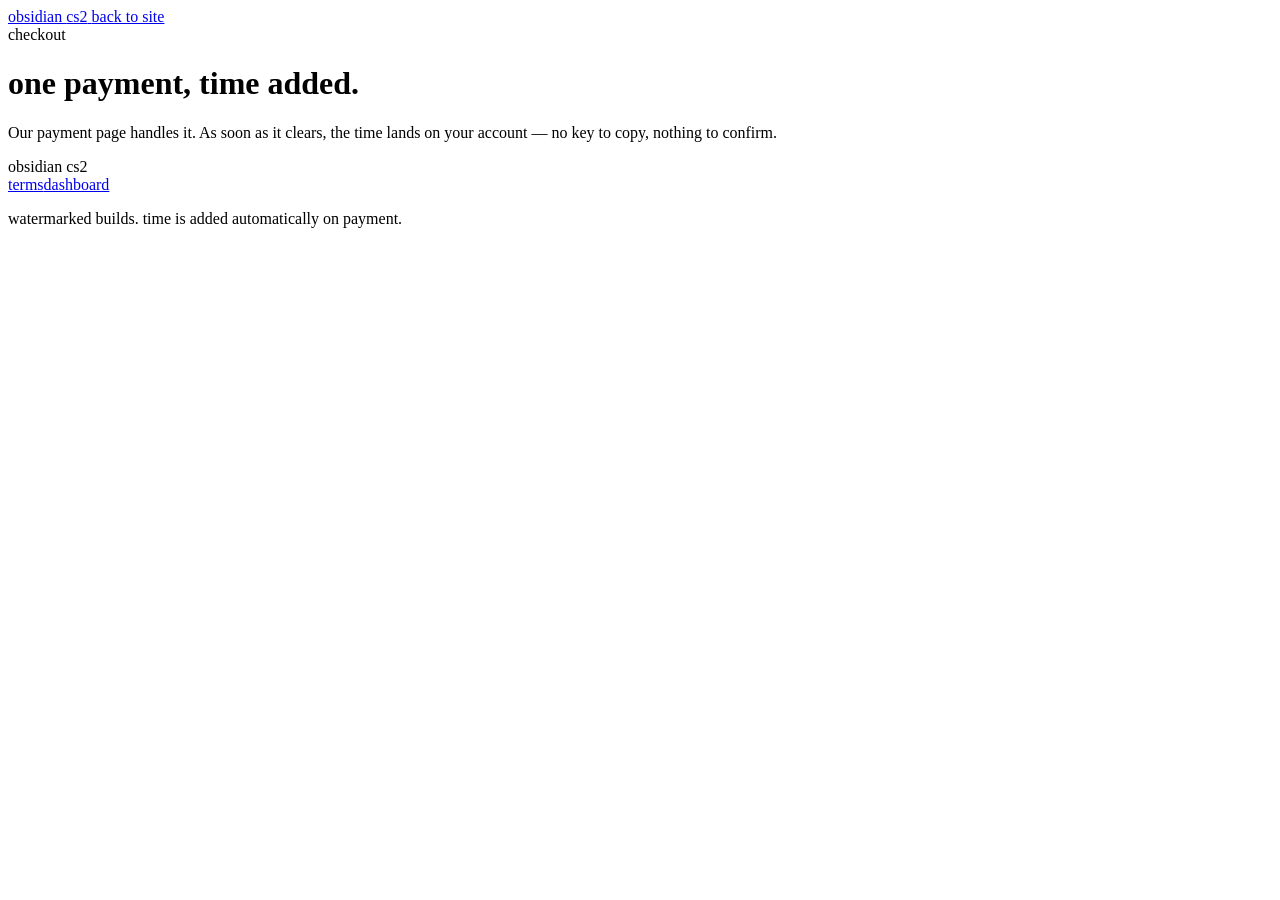
==== buy.html @ 458b42b9 "Add files via upload" ====
<!doctype html>
<html lang="en">
<head>
<meta charset="utf-8">
<meta name="viewport" content="width=device-width,initial-scale=1">
<title>checkout — obsidian</title>
<meta name="robots" content="noindex">
<link rel="stylesheet" href="assets/style.css?v=4">
<link rel="icon" href="data:image/svg+xml,<svg xmlns='http://www.w3.org/2000/svg' viewBox='0 0 32 32'><rect width='32' height='32' rx='8' fill='%237a6cff'/></svg>">
</head>
<body>

<nav class="nav">
  <a class="brand" href="index.html">
    <span class="brand-dot"></span>
    obsidian <span class="brand-sub">cs2</span>
  </a>
  <a class="btn btn-ghost" href="index.html">back to site</a>
</nav>

<main class="claim">
  <div class="pill"><span class="live"></span> <span id="head">checkout</span></div>

  <h1 id="title">one payment, time added.</h1>
  <p class="lede" id="lede">
    Our payment page handles it. As soon as it clears, the time lands on your account —
    no key to copy, nothing to confirm.
  </p>

  <section class="card pay" id="pay" hidden>
    <p class="pay-status" id="status">opening the payment page…</p>
    <div style="display:flex;gap:8px;flex-wrap:wrap;margin-top:14px">
      <a class="btn btn-primary" id="go" href="#" rel="noopener">open payment page</a>
    </div>
    <p class="fine" style="margin-top:14px">
      Payment is handled by our store. Nothing is charged until you finish on their page.
    </p>
  </section>

  <section class="card pay" id="signin" hidden>
    <h3>sign in first</h3>
    <p class="fine" style="margin:8px 0 16px">
      The time is attached to your account the second it is paid, so sign up or sign in
      before paying — otherwise you get a key to redeem yourself.
    </p>
    <div style="display:flex;gap:8px;flex-wrap:wrap">
      <a class="btn btn-primary" href="dashboard.html">sign in</a>
      <a class="btn btn-ghost" href="dashboard.html?mode=register">create an account</a>
      <button class="btn btn-ghost" id="guest">buy without signing in</button>
    </div>
  </section>

  <section class="card pay" id="dead" hidden>
    <h3 id="dead-title">checkout is unavailable.</h3>
    <p class="fine" id="dead-note"></p>
    <div style="margin-top:14px">
      <a class="btn btn-primary" href="index.html#pricing">back to pricing</a>
    </div>
  </section>

  <p class="fine" id="error"></p>
</main>

<footer class="foot">
  <div class="foot-brand"><span class="brand-dot"></span> obsidian cs2</div>
  <div class="foot-links"><a href="terms.html">terms</a><a href="dashboard.html">dashboard</a></div>
  <p class="fine">watermarked builds. time is added automatically on payment.</p>
</footer>

<script src="assets/config.js?v=4"></script>
<script src="assets/buy.js?v=4"></script>
</body>
</html>
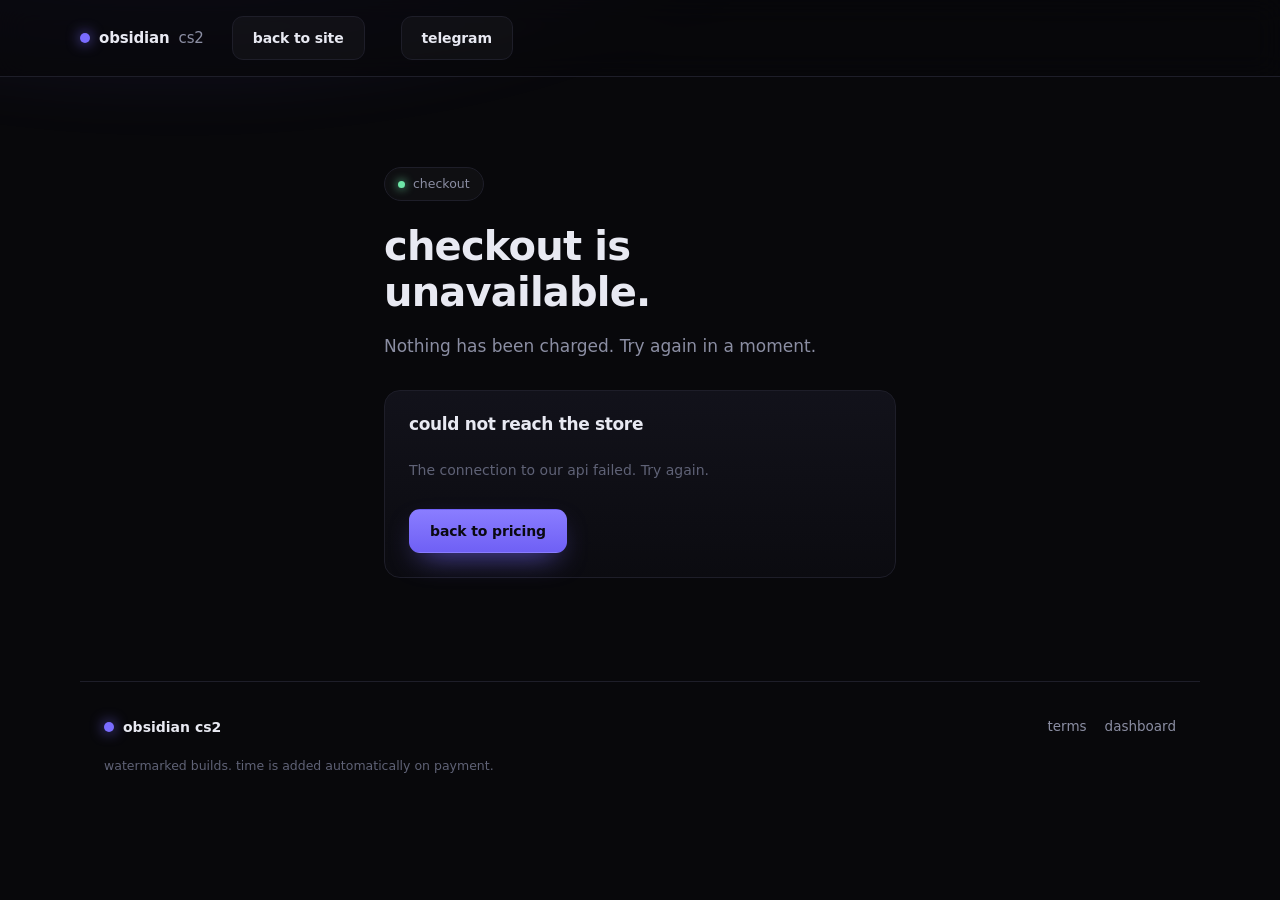
==== commit 6a65eb87: "Link the telegram channel from every page" ====
--- a/buy.html
+++ b/buy.html
@@ -16,6 +16,7 @@
     obsidian <span class="brand-sub">cs2</span>
   </a>
   <a class="btn btn-ghost" href="index.html">back to site</a>
+  <a class="btn btn-ghost" href="https://t.me/obsidiancs2" target="_blank" rel="noopener" style="margin-left:8px">telegram</a>
 </nav>
 
 <main class="claim">
--- a/assets/style.css
+++ b/assets/style.css
@@ -0,0 +1,368 @@
+/* obsidian cs2 - storefront
+   dark, quiet, one accent. no framework, no build step. */
+
+:root {
+  --bg: #08080b;
+  --bg-2: #0d0d12;
+  --panel: #12121a;
+  --line: #1e1e29;
+  --text: #e8e9f2;
+  --dim: #8b8ea3;
+  --accent: #7a6cff;
+  --accent-soft: #a99cff;
+  --good: #6ee7a8;
+  --radius: 16px;
+  --max: 1120px;
+}
+
+* { box-sizing: border-box; }
+html { scroll-behavior: smooth; }
+body {
+  margin: 0;
+  background: var(--bg);
+  color: var(--text);
+  font: 15px/1.6 "Inter", "Segoe UI", system-ui, -apple-system, sans-serif;
+  -webkit-font-smoothing: antialiased;
+  overflow-x: hidden;
+}
+
+/* ambient light */
+body::before {
+  content: "";
+  position: fixed;
+  inset: -30% -10% auto -10%;
+  height: 70vh;
+  background:
+    radial-gradient(60% 60% at 20% 20%, rgba(122,108,255,.22), transparent 70%),
+    radial-gradient(50% 60% at 80% 0%, rgba(80,180,255,.12), transparent 70%);
+  filter: blur(20px);
+  pointer-events: none;
+  z-index: 0;
+}
+
+a { color: inherit; text-decoration: none; }
+h1, h2, h3 { line-height: 1.15; letter-spacing: -0.02em; margin: 0; }
+h1 { font-size: clamp(38px, 5.4vw, 64px); font-weight: 700; }
+h1 em { font-style: normal; color: var(--accent-soft); }
+h2 { font-size: clamp(26px, 3vw, 38px); }
+h3 { font-size: 17px; }
+p { color: var(--dim); }
+
+/* ---------- nav ---------- */
+.nav {
+  position: sticky; top: 0; z-index: 20;
+  display: flex; align-items: center; gap: 28px;
+  padding: 16px max(24px, calc((100vw - var(--max)) / 2));
+  backdrop-filter: blur(14px);
+  background: rgba(8,8,11,.72);
+  border-bottom: 1px solid var(--line);
+}
+.brand {
+  display: flex; align-items: center; gap: 9px;
+  font-weight: 650; letter-spacing: -0.01em;
+}
+.brand-sub { color: var(--dim); font-weight: 400; }
+.brand-dot {
+  width: 10px; height: 10px; border-radius: 50%;
+  background: var(--accent);
+  box-shadow: 0 0 14px rgba(122,108,255,.9);
+}
+.nav-links { display: flex; gap: 22px; margin-left: auto; font-size: 14px; color: var(--dim); }
+.nav-links a:hover { color: var(--text); }
+
+/* ---------- buttons ---------- */
+.btn {
+  display: inline-flex; align-items: center; justify-content: center;
+  height: 44px; padding: 0 20px; border-radius: 11px;
+  font-weight: 600; font-size: 14px; letter-spacing: -0.01em;
+  border: 1px solid transparent; cursor: pointer;
+  transition: transform .12s ease, background .18s ease, border-color .18s ease;
+}
+.btn:active { transform: translateY(1px); }
+.btn-primary {
+  background: linear-gradient(180deg, #8a7dff, #6f60f5);
+  color: #0a0a12;
+  box-shadow: 0 12px 30px -12px rgba(122,108,255,.85);
+}
+.btn-primary:hover { background: linear-gradient(180deg, #9a8fff, #7a6cff); }
+.btn-ghost { background: rgba(255,255,255,.03); border-color: var(--line); color: var(--text); }
+.btn-ghost:hover { border-color: #33334a; background: rgba(255,255,255,.06); }
+.btn[disabled] { opacity: .5; cursor: progress; }
+
+/* ---------- hero ---------- */
+.hero {
+  position: relative; z-index: 1;
+  display: grid; grid-template-columns: 1.05fr .95fr; gap: 48px; align-items: center;
+  max-width: var(--max); margin: 0 auto; padding: 76px 24px 64px;
+}
+.pill {
+  display: inline-flex; align-items: center; gap: 8px;
+  padding: 6px 13px; border-radius: 999px;
+  border: 1px solid var(--line); background: rgba(255,255,255,.03);
+  font-size: 12.5px; color: var(--dim); margin-bottom: 22px;
+}
+.live {
+  width: 7px; height: 7px; border-radius: 50%; background: var(--good);
+  box-shadow: 0 0 10px var(--good);
+}
+.lede { font-size: 17px; max-width: 46ch; margin: 18px 0 30px; }
+.hero-actions { display: flex; gap: 12px; flex-wrap: wrap; }
+.hero-meta {
+  display: flex; gap: 10px; flex-wrap: wrap;
+  margin-top: 26px; font-size: 12.5px; color: #5f6276;
+}
+
+/* panel mockup */
+.hero-art { position: relative; }
+.panel {
+  border: 1px solid #23233a; border-radius: 18px; overflow: hidden;
+  background: linear-gradient(180deg, rgba(24,24,36,.96), rgba(12,12,18,.96));
+  box-shadow: 0 40px 90px -40px rgba(80,60,255,.55), inset 0 1px 0 rgba(255,255,255,.05);
+  transform: perspective(1200px) rotateY(-6deg) rotateX(2deg);
+}
+.panel-bar {
+  display: flex; align-items: center; gap: 6px;
+  padding: 11px 14px; border-bottom: 1px solid #1c1c2b;
+}
+.dot { width: 8px; height: 8px; border-radius: 50%; background: #2b2b3d; }
+.panel-title { margin-left: 10px; font-size: 12px; color: #6c6f88; }
+.panel-body { padding: 16px; }
+.tabs { display: flex; gap: 16px; font-size: 12.5px; color: #565a72; margin-bottom: 16px; }
+.tab.active { color: #ddd9ff; border-bottom: 1.5px solid var(--accent); padding-bottom: 6px; }
+.rows { display: grid; gap: 10px; }
+.row { display: flex; align-items: center; gap: 10px; font-size: 13px; color: #c9cadd; }
+.tick {
+  width: 15px; height: 15px; border-radius: 4px;
+  border: 1px solid #2f2f45; background: #15151f;
+}
+.tick.on { background: var(--accent); border-color: var(--accent); }
+.row.slider span:first-child { width: 92px; color: #8b8ea3; font-size: 12px; }
+.row.slider i { flex: 1; height: 4px; border-radius: 4px; background: #222233; overflow: hidden; display: block; }
+.row.slider b { display: block; height: 100%; background: linear-gradient(90deg, #6f60f5, #a99cff); }
+.val { font-size: 11.5px; color: #7c7f96; width: 40px; text-align: right; }
+.panel-foot {
+  display: flex; justify-content: space-between;
+  padding: 10px 16px; border-top: 1px solid #1c1c2b;
+  font-size: 11.5px; color: #4f5268;
+}
+
+/* ---------- sections ---------- */
+.section {
+  position: relative; z-index: 1;
+  max-width: var(--max); margin: 0 auto; padding: 84px 24px;
+}
+.section-head { max-width: 60ch; margin-bottom: 36px; }
+.section-head p { margin: 12px 0 0; font-size: 15.5px; }
+
+.grid { display: grid; grid-template-columns: repeat(3, 1fr); gap: 16px; }
+.card {
+  border: 1px solid var(--line); border-radius: var(--radius);
+  background: linear-gradient(180deg, rgba(20,20,30,.85), rgba(12,12,18,.85));
+  padding: 24px;
+  transition: border-color .2s ease, transform .2s ease;
+}
+.card:hover { border-color: #30304a; transform: translateY(-2px); }
+.card p { margin: 10px 0 0; font-size: 14px; }
+
+.split { display: grid; grid-template-columns: 1.2fr .8fr; gap: 48px; align-items: center; }
+.steps { list-style: none; counter-reset: s; padding: 0; margin: 26px 0 0; display: grid; gap: 18px; }
+.steps li { counter-increment: s; position: relative; padding-left: 46px; }
+.steps li::before {
+  content: counter(s);
+  position: absolute; left: 0; top: 1px;
+  width: 30px; height: 30px; border-radius: 9px;
+  display: grid; place-items: center;
+  background: rgba(122,108,255,.12); border: 1px solid rgba(122,108,255,.3);
+  color: var(--accent-soft); font-size: 13px; font-weight: 600;
+}
+.steps b { display: block; font-size: 15px; }
+.steps span { font-size: 14px; color: var(--dim); }
+
+.stat-box { display: grid; grid-template-columns: 1fr 1fr; gap: 1px; background: var(--line);
+  border: 1px solid var(--line); border-radius: var(--radius); overflow: hidden; }
+.stat { background: var(--bg-2); padding: 26px 22px; }
+.stat b { display: block; font-size: 26px; letter-spacing: -0.03em; }
+.stat span { font-size: 12.5px; color: var(--dim); }
+
+/* ---------- pricing ---------- */
+.pricing { display: grid; grid-template-columns: repeat(3, 1fr); gap: 16px; align-items: stretch; }
+.plan { display: flex; flex-direction: column; padding: 26px; position: relative; }
+.plan h3 { font-size: 15px; color: var(--dim); font-weight: 500; text-transform: lowercase; }
+.plan .amount { font-size: 40px; font-weight: 700; letter-spacing: -0.03em; margin: 8px 0 2px; }
+.plan .amount small { font-size: 15px; color: var(--dim); font-weight: 400; }
+.plan .blurb { font-size: 13px; color: var(--dim); margin: 0 0 18px; }
+.plan ul { list-style: none; padding: 0; margin: 0 0 24px; display: grid; gap: 9px; font-size: 13.5px; color: #c3c5d8; }
+.plan li::before { content: "—"; color: var(--accent); margin-right: 9px; }
+.plan .btn { margin-top: auto; width: 100%; }
+.plan.featured { border-color: rgba(122,108,255,.55); box-shadow: 0 30px 70px -40px rgba(122,108,255,.8); }
+.plan .flag {
+  position: absolute; top: -11px; left: 26px;
+  background: var(--accent); color: #0a0a12;
+  font-size: 11px; font-weight: 700; padding: 3px 10px; border-radius: 999px;
+}
+.skeleton { min-height: 340px; opacity: .35; animation: pulse 1.4s ease-in-out infinite; }
+@keyframes pulse { 50% { opacity: .18; } }
+.fine { font-size: 12.5px; color: #5f6276; }
+
+/* ---------- faq ---------- */
+.faq { display: grid; gap: 10px; max-width: 78ch; }
+details {
+  border: 1px solid var(--line); border-radius: 12px;
+  background: rgba(255,255,255,.015); padding: 16px 20px;
+}
+details[open] { border-color: #2c2c44; }
+summary { cursor: pointer; font-size: 14.5px; font-weight: 500; }
+summary::-webkit-details-marker { display: none; }
+details p { margin: 10px 0 0; font-size: 14px; }
+
+/* ---------- footer ---------- */
+.foot {
+  position: relative; z-index: 1;
+  display: flex; flex-wrap: wrap; gap: 18px; align-items: center;
+  max-width: var(--max); margin: 0 auto;
+  padding: 34px 24px 60px; border-top: 1px solid var(--line);
+}
+.foot-brand { display: flex; align-items: center; gap: 9px; font-weight: 600; font-size: 14px; }
+.foot-links { display: flex; gap: 18px; margin-left: auto; font-size: 13.5px; color: var(--dim); }
+.foot-links a:hover { color: var(--text); }
+.foot .fine { width: 100%; margin: 0; }
+
+/* ---------- success page ---------- */
+.claim {
+  position: relative; z-index: 1;
+  max-width: 560px; margin: 0 auto; padding: 90px 24px;
+}
+.claim h1 { font-size: clamp(28px, 4vw, 40px); }
+.keybox {
+  display: flex; gap: 10px; margin: 26px 0 14px;
+  border: 1px solid rgba(122,108,255,.4); border-radius: 14px;
+  background: rgba(122,108,255,.07); padding: 18px;
+  font: 600 19px/1.3 ui-monospace, "Cascadia Code", monospace;
+  letter-spacing: .06em; color: #efeaff;
+  word-break: break-all;
+}
+.state { margin: 18px 0 0; font-size: 14px; color: var(--dim); }
+.state.bad { color: #ff8a9b; }
+.state.good { color: var(--good); }
+.spinner {
+  width: 16px; height: 16px; border-radius: 50%;
+  border: 2px solid rgba(255,255,255,.15); border-top-color: var(--accent);
+  display: inline-block; vertical-align: -3px; margin-right: 8px;
+  animation: spin .8s linear infinite;
+}
+@keyframes spin { to { transform: rotate(360deg); } }
+
+/* ---------- responsive ---------- */
+@media (max-width: 940px) {
+  .hero { grid-template-columns: 1fr; padding-top: 52px; gap: 40px; }
+  .panel { transform: none; }
+  .grid { grid-template-columns: 1fr 1fr; }
+  .split { grid-template-columns: 1fr; gap: 30px; }
+  .pricing { grid-template-columns: 1fr; }
+  .nav-links { display: none; }
+}
+@media (max-width: 620px) {
+  .grid { grid-template-columns: 1fr; }
+  .stat-box { grid-template-columns: 1fr 1fr; }
+  .hero-meta { font-size: 11.5px; }
+}
+
+/* ---------- dashboard ---------- */
+.dash {
+  position: relative; z-index: 1;
+  max-width: var(--max); margin: 0 auto; padding: 56px 24px 80px;
+}
+.dash-login { max-width: 420px; margin: 20px auto 0; }
+.dash-login h1 { font-size: clamp(30px, 4vw, 42px); }
+.dash-login .lede { font-size: 14.5px; margin: 12px 0 22px; }
+
+.field-label {
+  display: block; font-size: 11px; letter-spacing: .06em; text-transform: uppercase;
+  color: var(--dim); margin-bottom: 7px;
+}
+.field-input {
+  width: 100%; background: rgba(0,0,0,.35); border: 1px solid var(--line);
+  border-radius: 10px; padding: 11px 13px; font-size: 14px; color: var(--text); outline: none;
+}
+.field-input:focus { border-color: rgba(122,108,255,.65); }
+
+.dash-head {
+  display: flex; align-items: flex-end; justify-content: space-between;
+  gap: 20px; flex-wrap: wrap; margin-bottom: 26px;
+}
+.dash-head h1 { font-size: clamp(26px, 3.4vw, 38px); margin: 10px 0 6px; }
+.dash-head .lede { margin: 0; font-size: 14.5px; }
+
+.dash-grid { display: grid; grid-template-columns: 1fr 1fr; gap: 16px; margin-bottom: 16px; }
+@media (max-width: 860px) { .dash-grid { grid-template-columns: 1fr; } }
+
+.bar {
+  height: 6px; border-radius: 6px; background: #1c1c28;
+  overflow: hidden; margin: 16px 0 10px;
+}
+.bar b { display: block; height: 100%; border-radius: 6px;
+  background: linear-gradient(90deg, #6f60f5, #a99cff); }
+
+.kv-list {
+  display: grid; grid-template-columns: 110px 1fr; gap: 7px 12px;
+  font-size: 13px; margin-top: 16px;
+}
+.kv-list div:nth-child(odd) { color: var(--dim); }
+
+.device {
+  display: flex; align-items: center; justify-content: space-between; gap: 12px;
+  padding: 10px 0; border-top: 1px solid var(--line); font-size: 13px;
+}
+.device:first-child { border-top: 0; }
+.device b { font-weight: 600; font-size: 13.5px; display: block; }
+.device .mono { font-family: ui-monospace, "Cascadia Code", monospace; font-size: 11px; }
+.device .fine { margin: 0; white-space: nowrap; }
+
+/* ---------------------------------------------------------------- checkout */
+
+.pay {
+  max-width: 660px;
+  margin: 28px auto 0;
+  text-align: left;
+  display: grid;
+  gap: 14px;
+}
+.pay h3 { margin: 0; }
+.pay .lbl {
+  display: block;
+  font-size: 11.5px;
+  letter-spacing: .08em;
+  text-transform: uppercase;
+  color: var(--dim);
+}
+.pay-row { display: flex; align-items: center; gap: 10px; flex-wrap: wrap; }
+.pay-row .addr { flex: 1 1 260px; }
+.pay-amount { font-size: 34px; font-weight: 600; letter-spacing: -.015em; line-height: 1.1; }
+.pay-amount small { font-size: 13px; font-weight: 500; color: var(--dim); letter-spacing: .06em; }
+.addr {
+  display: block;
+  font-family: ui-monospace, SFMono-Regular, Menlo, monospace;
+  font-size: 13px;
+  word-break: break-all;
+  background: var(--bg-2);
+  border: 1px solid var(--line);
+  border-radius: 12px;
+  padding: 11px 13px;
+}
+.copy {
+  border: 1px solid var(--line);
+  background: transparent;
+  color: var(--dim);
+  font: inherit;
+  font-size: 12px;
+  padding: 9px 13px;
+  border-radius: 10px;
+  cursor: pointer;
+  transition: color .15s, border-color .15s;
+}
+.copy:hover { color: var(--text); border-color: var(--accent); }
+.pay-status { font-size: 13.5px; color: var(--accent-soft); margin: 0; }
+.pay .steps { margin-top: 4px; }
+
+/* [hidden] has to beat the .card display rules, or every state shows at once */
+[hidden] { display: none !important; }
